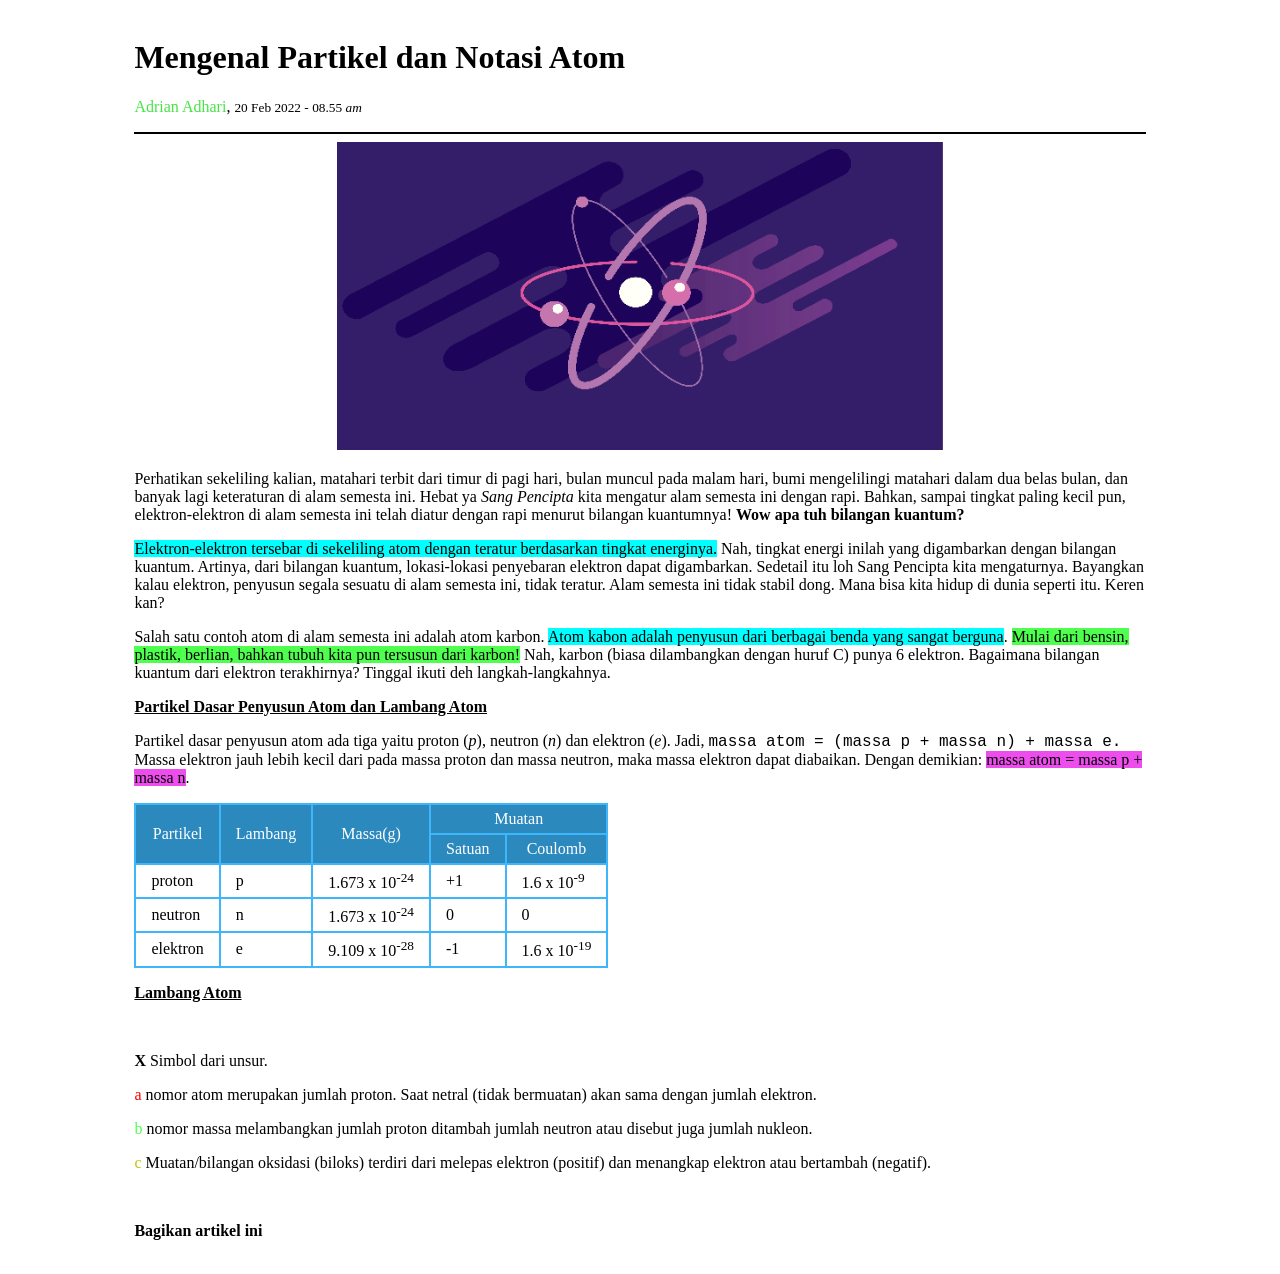
==== Pertemuan2/Latihan-1.html @ 8fdb296b "upload Pertemuan 2" ====
<!DOCTYPE html>
<html lang="en">

<head>
    <meta charset="UTF-8">
    <meta http-equiv="X-UA-Compatible" content="IE=edge">
    <meta name="viewport" content="width=device-width, initial-scale=1.0">
    <title>Latihan-1</title>
    <style>
        .container {
            padding: 10px;
            width: 80%;
            margin: 0 auto;
        }

        .pembungkus {
            text-align: center;
        }

        table,
        th,
        td {
            border: 2px solid rgb(62, 182, 252);
            border-collapse: collapse;
            padding: 5px 15px;
        }

        th {
            background-color: rgb(44, 137, 190);
            color: white;
            font-weight: normal;
        }
    </style>
</head>

<body>
    <div class="container">
        <h1>Mengenal Partikel dan Notasi Atom</h1>
        <p><span style="color: rgb(71, 228, 71)">Adrian Adhari</span>, <small>20 Feb 2022 - 08.55 <i>am</i></small></p>
        <hr style="border: 1px solid black">
        <div class="pembungkus">
            <img src="img/atom.png" width="60%" alt="Atom">
        </div>
        <p>Perhatikan sekeliling kalian, matahari terbit dari timur di pagi hari, bulan muncul pada malam
            hari, bumi mengelilingi matahari dalam dua belas bulan, dan banyak lagi keteraturan di alam
            semesta ini. Hebat ya <i>Sang Pencipta</i> kita mengatur alam semesta ini dengan rapi. Bahkan,
            sampai tingkat paling kecil pun, elektron-elektron di alam semesta ini telah diatur dengan rapi
            menurut bilangan kuantumnya! <b>Wow apa tuh bilangan kuantum?</b>
        </p>
        <p><span style="background-color: aqua">Elektron-elektron tersebar di sekeliling atom dengan teratur berdasarkan
                tingkat energinya.</span>
            Nah, tingkat energi inilah yang digambarkan dengan bilangan kuantum. Artinya, dari bilangan
            kuantum, lokasi-lokasi penyebaran elektron dapat digambarkan. Sedetail itu loh Sang Pencipta
            kita mengaturnya. Bayangkan kalau elektron, penyusun segala sesuatu di alam semesta ini,
            tidak teratur. Alam semesta ini tidak stabil dong. Mana bisa kita hidup di dunia seperti itu.
            Keren kan?
        </p>
        <p>Salah satu contoh atom di alam semesta ini adalah atom karbon. <span style="background-color: aqua">Atom
                kabon
                adalah
                penyusun dari berbagai benda yang sangat berguna</span>. <span
                style="background-color: rgb(78, 255, 78)">Mulai dari bensin, plastik, berlian,
                bahkan tubuh kita pun tersusun dari karbon!</span> Nah, karbon (biasa dilambangkan dengan huruf
            C) punya 6 elektron. Bagaimana bilangan kuantum dari elektron terakhirnya? Tinggal ikuti deh
            langkah-langkahnya.</p>
        <p><u><b>Partikel Dasar Penyusun Atom dan Lambang Atom</b></u></p>
        <p>Partikel dasar penyusun atom ada tiga yaitu proton (<i>p</i>), neutron (<i>n</i>) dan elektron (<i>e</i>).
            Jadi,
            <span style="font-family: 'Courier New', Courier, monospace;">massa atom = (massa p + massa n) + massa
                e.</span>
            Massa elektron jauh
            lebih kecil dari
            pada massa proton dan massa neutron, maka massa elektron dapat diabaikan. Dengan
            demikian: <span style="background-color: rgb(236, 77, 236)">massa atom = massa p + massa n</span>.
        </p>

        <table>
            <tr>
                <th rowspan="2">Partikel</th>
                <th rowspan="2">Lambang</th>
                <th rowspan="2">Massa(g)</th>
                <th colspan="2">Muatan</th>
            </tr>
            <tr>
                <th>Satuan</th>
                <th>Coulomb</th>
            </tr>
            <tr>
                <td>proton</td>
                <td>p</td>
                <td>1.673 x 10<sup>-24</sup></td>
                <td>+1</td>
                <td>1.6 x 10<sup>-9</sup></td>
            </tr>
            <tr>
                <td>neutron</td>
                <td>n</td>
                <td>1.673 x 10<sup>-24</sup></td>
                <td>0</td>
                <td>0</td>
            </tr>
            <tr>
                <td>elektron</td>
                <td>e</td>
                <td>9.109 x 10<sup>-28</sup></td>
                <td>-1</td>
                <td>1.6 x 10<sup>-19</sup></td>
            </tr>
        </table>
        <p><b><u>Lambang Atom</u></b></p><br>
        <p><b>X</b> Simbol dari unsur.</p>
        <p><span style="color: red;">a</span> nomor atom merupakan jumlah proton. Saat netral (tidak bermuatan)
            akan sama dengan jumlah elektron.</p>
        <p><span style="color:rgb(78, 255, 78)">b</span> nomor massa melambangkan jumlah proton ditambah jumlah neutron
            atau
            disebut juga jumlah nukleon.</p>
        <p><span style="color: rgb(196, 196, 11)">c</span> Muatan/bilangan oksidasi (biloks) terdiri dari melepas
            elektron
            (positif)
            dan
            menangkap elektron atau bertambah (negatif).</p><br>
        <p><b>Bagikan artikel ini</b></p>
    </div>
</body>

</html>
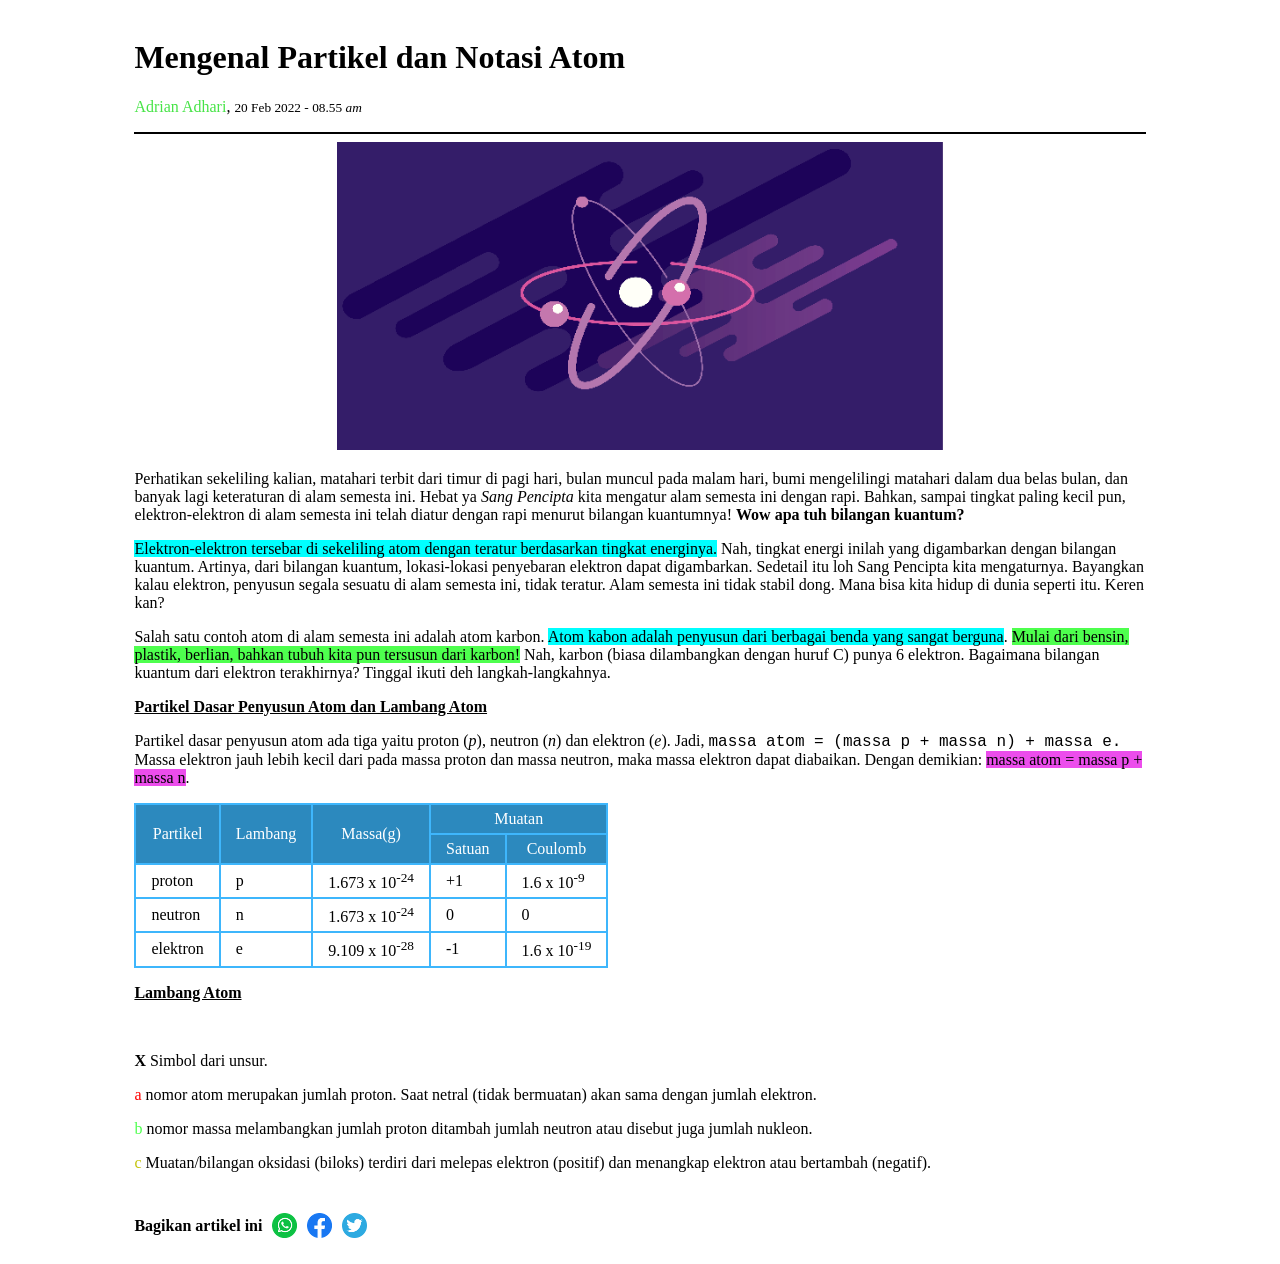
==== commit cb17ba1d: "Upload Tugas Pertemuan 2" ====
--- a/Pertemuan2/Latihan-1.html
+++ b/Pertemuan2/Latihan-1.html
@@ -1,126 +1,167 @@
 <!DOCTYPE html>
 <html lang="en">
-
-<head>
-    <meta charset="UTF-8">
-    <meta http-equiv="X-UA-Compatible" content="IE=edge">
-    <meta name="viewport" content="width=device-width, initial-scale=1.0">
+  <head>
+    <meta charset="UTF-8" />
+    <meta http-equiv="X-UA-Compatible" content="IE=edge" />
+    <meta name="viewport" content="width=device-width, initial-scale=1.0" />
     <title>Latihan-1</title>
     <style>
-        .container {
-            padding: 10px;
-            width: 80%;
-            margin: 0 auto;
-        }
+      .container {
+        padding: 10px;
+        width: 80%;
+        margin: 0 auto;
+      }
 
-        .pembungkus {
-            text-align: center;
-        }
+      .pembungkus {
+        text-align: center;
+      }
 
-        table,
-        th,
-        td {
-            border: 2px solid rgb(62, 182, 252);
-            border-collapse: collapse;
-            padding: 5px 15px;
-        }
+      table,
+      th,
+      td {
+        border: 2px solid rgb(62, 182, 252);
+        border-collapse: collapse;
+        padding: 5px 15px;
+      }
 
-        th {
-            background-color: rgb(44, 137, 190);
-            color: white;
-            font-weight: normal;
-        }
+      th {
+        background-color: rgb(44, 137, 190);
+        color: white;
+        font-weight: normal;
+      }
+      .share {
+        display: flex;
+        height: 40px;
+        align-items: center;
+      }
+      .share img {
+        width: 25px;
+        height: 25px;
+        margin-right: 10px;
+      }
     </style>
-</head>
+  </head>
 
-<body>
+  <body>
     <div class="container">
-        <h1>Mengenal Partikel dan Notasi Atom</h1>
-        <p><span style="color: rgb(71, 228, 71)">Adrian Adhari</span>, <small>20 Feb 2022 - 08.55 <i>am</i></small></p>
-        <hr style="border: 1px solid black">
-        <div class="pembungkus">
-            <img src="img/atom.png" width="60%" alt="Atom">
-        </div>
-        <p>Perhatikan sekeliling kalian, matahari terbit dari timur di pagi hari, bulan muncul pada malam
-            hari, bumi mengelilingi matahari dalam dua belas bulan, dan banyak lagi keteraturan di alam
-            semesta ini. Hebat ya <i>Sang Pencipta</i> kita mengatur alam semesta ini dengan rapi. Bahkan,
-            sampai tingkat paling kecil pun, elektron-elektron di alam semesta ini telah diatur dengan rapi
-            menurut bilangan kuantumnya! <b>Wow apa tuh bilangan kuantum?</b>
-        </p>
-        <p><span style="background-color: aqua">Elektron-elektron tersebar di sekeliling atom dengan teratur berdasarkan
-                tingkat energinya.</span>
-            Nah, tingkat energi inilah yang digambarkan dengan bilangan kuantum. Artinya, dari bilangan
-            kuantum, lokasi-lokasi penyebaran elektron dapat digambarkan. Sedetail itu loh Sang Pencipta
-            kita mengaturnya. Bayangkan kalau elektron, penyusun segala sesuatu di alam semesta ini,
-            tidak teratur. Alam semesta ini tidak stabil dong. Mana bisa kita hidup di dunia seperti itu.
-            Keren kan?
-        </p>
-        <p>Salah satu contoh atom di alam semesta ini adalah atom karbon. <span style="background-color: aqua">Atom
-                kabon
-                adalah
-                penyusun dari berbagai benda yang sangat berguna</span>. <span
-                style="background-color: rgb(78, 255, 78)">Mulai dari bensin, plastik, berlian,
-                bahkan tubuh kita pun tersusun dari karbon!</span> Nah, karbon (biasa dilambangkan dengan huruf
-            C) punya 6 elektron. Bagaimana bilangan kuantum dari elektron terakhirnya? Tinggal ikuti deh
-            langkah-langkahnya.</p>
-        <p><u><b>Partikel Dasar Penyusun Atom dan Lambang Atom</b></u></p>
-        <p>Partikel dasar penyusun atom ada tiga yaitu proton (<i>p</i>), neutron (<i>n</i>) dan elektron (<i>e</i>).
-            Jadi,
-            <span style="font-family: 'Courier New', Courier, monospace;">massa atom = (massa p + massa n) + massa
-                e.</span>
-            Massa elektron jauh
-            lebih kecil dari
-            pada massa proton dan massa neutron, maka massa elektron dapat diabaikan. Dengan
-            demikian: <span style="background-color: rgb(236, 77, 236)">massa atom = massa p + massa n</span>.
-        </p>
+      <h1>Mengenal Partikel dan Notasi Atom</h1>
+      <p>
+        <span style="color: rgb(71, 228, 71)">Adrian Adhari</span>,
+        <small>20 Feb 2022 - 08.55 <i>am</i></small>
+      </p>
+      <hr style="border: 1px solid black" />
+      <div class="pembungkus">
+        <img src="assets/img/atom.png" width="60%" alt="Atom" />
+      </div>
+      <p>
+        Perhatikan sekeliling kalian, matahari terbit dari timur di pagi hari,
+        bulan muncul pada malam hari, bumi mengelilingi matahari dalam dua belas
+        bulan, dan banyak lagi keteraturan di alam semesta ini. Hebat ya
+        <i>Sang Pencipta</i> kita mengatur alam semesta ini dengan rapi. Bahkan,
+        sampai tingkat paling kecil pun, elektron-elektron di alam semesta ini
+        telah diatur dengan rapi menurut bilangan kuantumnya!
+        <b>Wow apa tuh bilangan kuantum?</b>
+      </p>
+      <p>
+        <span style="background-color: aqua"
+          >Elektron-elektron tersebar di sekeliling atom dengan teratur
+          berdasarkan tingkat energinya.</span
+        >
+        Nah, tingkat energi inilah yang digambarkan dengan bilangan kuantum.
+        Artinya, dari bilangan kuantum, lokasi-lokasi penyebaran elektron dapat
+        digambarkan. Sedetail itu loh Sang Pencipta kita mengaturnya. Bayangkan
+        kalau elektron, penyusun segala sesuatu di alam semesta ini, tidak
+        teratur. Alam semesta ini tidak stabil dong. Mana bisa kita hidup di
+        dunia seperti itu. Keren kan?
+      </p>
+      <p>
+        Salah satu contoh atom di alam semesta ini adalah atom karbon.
+        <span style="background-color: aqua"
+          >Atom kabon adalah penyusun dari berbagai benda yang sangat
+          berguna</span
+        >.
+        <span style="background-color: rgb(78, 255, 78)"
+          >Mulai dari bensin, plastik, berlian, bahkan tubuh kita pun tersusun
+          dari karbon!</span
+        >
+        Nah, karbon (biasa dilambangkan dengan huruf C) punya 6 elektron.
+        Bagaimana bilangan kuantum dari elektron terakhirnya? Tinggal ikuti deh
+        langkah-langkahnya.
+      </p>
+      <p>
+        <u><b>Partikel Dasar Penyusun Atom dan Lambang Atom</b></u>
+      </p>
+      <p>
+        Partikel dasar penyusun atom ada tiga yaitu proton (<i>p</i>), neutron
+        (<i>n</i>) dan elektron (<i>e</i>). Jadi,
+        <span style="font-family: 'Courier New', Courier, monospace"
+          >massa atom = (massa p + massa n) + massa e.</span
+        >
+        Massa elektron jauh lebih kecil dari pada massa proton dan massa
+        neutron, maka massa elektron dapat diabaikan. Dengan demikian:
+        <span style="background-color: rgb(236, 77, 236)"
+          >massa atom = massa p + massa n</span
+        >.
+      </p>
 
-        <table>
-            <tr>
-                <th rowspan="2">Partikel</th>
-                <th rowspan="2">Lambang</th>
-                <th rowspan="2">Massa(g)</th>
-                <th colspan="2">Muatan</th>
-            </tr>
-            <tr>
-                <th>Satuan</th>
-                <th>Coulomb</th>
-            </tr>
-            <tr>
-                <td>proton</td>
-                <td>p</td>
-                <td>1.673 x 10<sup>-24</sup></td>
-                <td>+1</td>
-                <td>1.6 x 10<sup>-9</sup></td>
-            </tr>
-            <tr>
-                <td>neutron</td>
-                <td>n</td>
-                <td>1.673 x 10<sup>-24</sup></td>
-                <td>0</td>
-                <td>0</td>
-            </tr>
-            <tr>
-                <td>elektron</td>
-                <td>e</td>
-                <td>9.109 x 10<sup>-28</sup></td>
-                <td>-1</td>
-                <td>1.6 x 10<sup>-19</sup></td>
-            </tr>
-        </table>
-        <p><b><u>Lambang Atom</u></b></p><br>
-        <p><b>X</b> Simbol dari unsur.</p>
-        <p><span style="color: red;">a</span> nomor atom merupakan jumlah proton. Saat netral (tidak bermuatan)
-            akan sama dengan jumlah elektron.</p>
-        <p><span style="color:rgb(78, 255, 78)">b</span> nomor massa melambangkan jumlah proton ditambah jumlah neutron
-            atau
-            disebut juga jumlah nukleon.</p>
-        <p><span style="color: rgb(196, 196, 11)">c</span> Muatan/bilangan oksidasi (biloks) terdiri dari melepas
-            elektron
-            (positif)
-            dan
-            menangkap elektron atau bertambah (negatif).</p><br>
-        <p><b>Bagikan artikel ini</b></p>
+      <table>
+        <tr>
+          <th rowspan="2">Partikel</th>
+          <th rowspan="2">Lambang</th>
+          <th rowspan="2">Massa(g)</th>
+          <th colspan="2">Muatan</th>
+        </tr>
+        <tr>
+          <th>Satuan</th>
+          <th>Coulomb</th>
+        </tr>
+        <tr>
+          <td>proton</td>
+          <td>p</td>
+          <td>1.673 x 10<sup>-24</sup></td>
+          <td>+1</td>
+          <td>1.6 x 10<sup>-9</sup></td>
+        </tr>
+        <tr>
+          <td>neutron</td>
+          <td>n</td>
+          <td>1.673 x 10<sup>-24</sup></td>
+          <td>0</td>
+          <td>0</td>
+        </tr>
+        <tr>
+          <td>elektron</td>
+          <td>e</td>
+          <td>9.109 x 10<sup>-28</sup></td>
+          <td>-1</td>
+          <td>1.6 x 10<sup>-19</sup></td>
+        </tr>
+      </table>
+      <p>
+        <b><u>Lambang Atom</u></b>
+      </p>
+      <br />
+      <p><b>X</b> Simbol dari unsur.</p>
+      <p>
+        <span style="color: red">a</span> nomor atom merupakan jumlah proton.
+        Saat netral (tidak bermuatan) akan sama dengan jumlah elektron.
+      </p>
+      <p>
+        <span style="color: rgb(78, 255, 78)">b</span> nomor massa melambangkan
+        jumlah proton ditambah jumlah neutron atau disebut juga jumlah nukleon.
+      </p>
+      <p>
+        <span style="color: rgb(196, 196, 11)">c</span> Muatan/bilangan oksidasi
+        (biloks) terdiri dari melepas elektron (positif) dan menangkap elektron
+        atau bertambah (negatif).
+      </p>
+      <br />
+      <div class="share">
+        <p style="margin-right: 10px"><b>Bagikan artikel ini</b></p>
+        <img src="assets/img/whatsapp.png" alt="Whatsapp" />
+        <img src="assets/img/facebook.png" alt="Facebook" />
+        <img src="assets/img/twitter.png" alt="Twitter" />
+      </div>
     </div>
-</body>
-
-</html>+  </body>
+</html>
